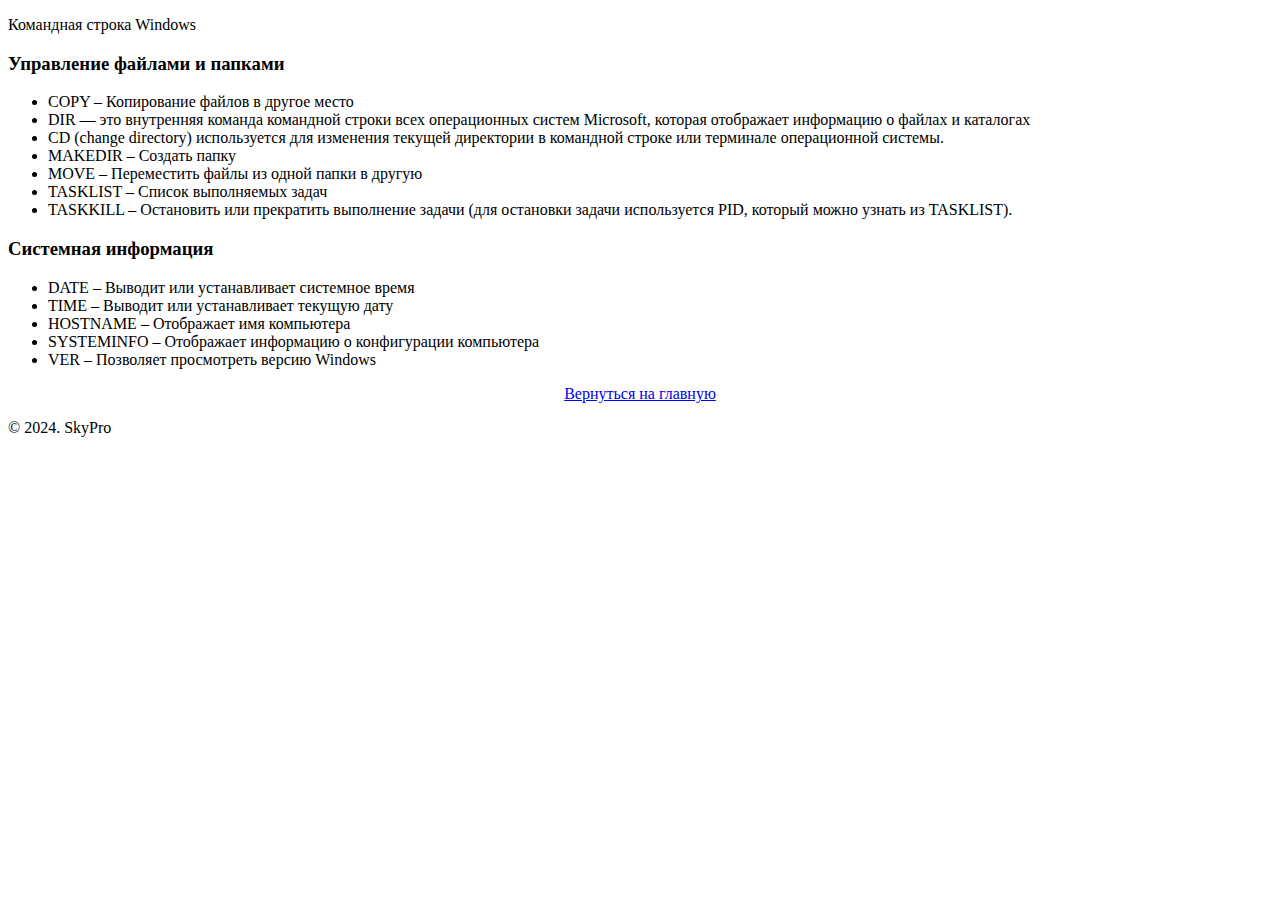
==== cmd.html @ 3c5b2f95 "second commit" ====
<!DOCTYPE html>
<html>
   <head>
      <title>Portal for QA</title>
      <link rel="stylesheet" type="text/css" href="../css/style.css">
      <link rel="stylesheet" type="text/css" href="../css/font-awesome.css">
      <link rel="shortcut icon" href="../img/fav.ico" type="image/x-icon">
      <link href="https://fonts.googleapis.com/css?family=Montserrat:700" rel="stylesheet">
      <meta charset="utf-8">
      <meta name="viewport" content="width=device-width, initial-scale=1">
   </head>
   <body>
      <!--Card-->
      <div class="card animated fadeIn">
         <p class="subtitle">Командная строка Windows</p>
         <h3 id="rt-0"> Управление файлами и папками</h3>
         <ul>
            <li>COPY – Копирование файлов в другое место</li>
            <li>DIR — это внутренняя команда командной строки всех операционных систем Microsoft, которая отображает информацию о файлах и каталогах</li>
            <li>CD (change directory) используется для изменения текущей директории в командной строке или терминале операционной системы.</li>
            <li>MAKEDIR – Создать папку</li>
            <li>MOVE – Переместить файлы из одной папки в другую</li>
            <li>TASKLIST – Список выполняемых задач</li>
            <li>TASKKILL – Остановить или прекратить выполнение задачи (для остановки задачи используется PID, который можно узнать из TASKLIST).</li>
         </ul>
         <h3 id="rt-3">Системная информация</h3>
         <ul>
            <li>DATE – Выводит или устанавливает системное время</li>
            <li>TIME – Выводит или устанавливает текущую дату</li>
            <li>HOSTNAME – Отображает имя компьютера</li>
            <li>SYSTEMINFO – Отображает информацию о конфигурации компьютера</li>
            <li>VER – Позволяет просмотреть версию Windows</li>
         </ul>
      </div>
      <!--footer-->
      <footer class="animated fadeIn">
         <p class="location" align="center">
            <a href="index.html">Вернуться на главную</a>
         </p>
      <!--footer-->
      <footer class="animated fadeIn">
         &copy; 2024. SkyPro
      </footer>
   </body>
</html>
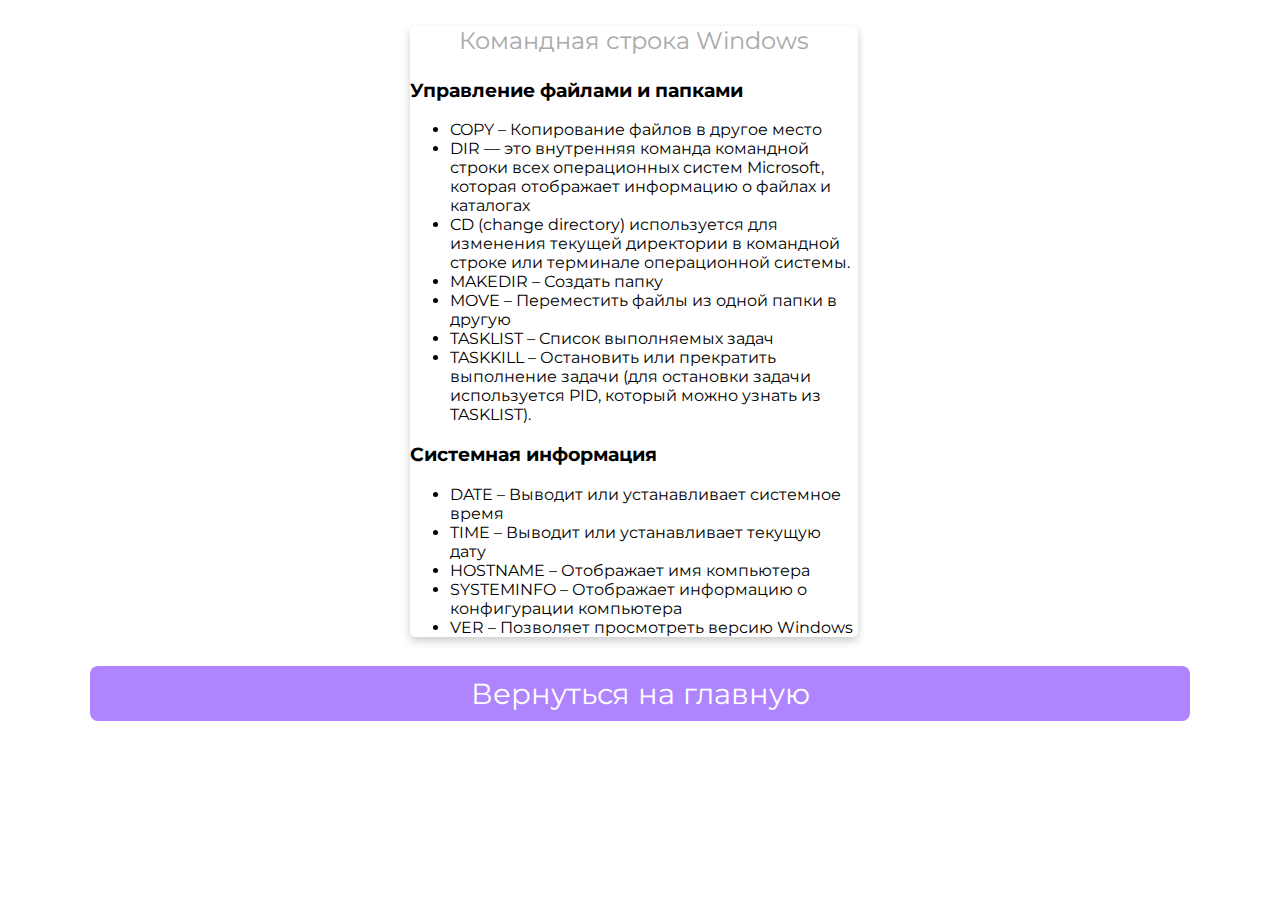
==== commit f073f216: "Update cmd.html" ====
--- a/cmd.html
+++ b/cmd.html
@@ -39,7 +39,7 @@
          </p>
       <!--footer-->
       <footer class="animated fadeIn">
-         &copy; 2024. SkyPro
+         &copy;2024. SkyPro
       </footer>
    </body>
-</html>+</html>
--- a/css/style.css
+++ b/css/style.css
@@ -0,0 +1,301 @@
+* {
+	font-family: 'Montserrat', sans-serif;
+}
+
+body {
+	width: 100%;
+	margin: 0px;
+	background-image: url(../img/bg.jpg);
+	background-repeat: repeat-y no-repeat;
+	background-size: cover;
+	background-position: center;
+	background-attachment: fixed;
+}
+
+.icons>a {
+	text-decoration: none;
+	color: darkgray;
+}
+
+.location>a {
+	text-decoration: none;
+	color: white;
+}
+
+.location:hover {
+	box-shadow: 0 8px 16px 0 rgba(0, 0, 0, 0.2);
+}
+
+
+/*---------- Responsive Grid ---------------*/
+
+@media screen and (min-width: 1001px) {
+	.card {
+		margin-left: 32%;
+		margin-top: 2%;
+		padding: 0px;
+		background-color: white;
+		box-shadow: 0 4px 8px 0 rgba(0, 0, 0, 0.2);
+		transition: 0.3s;
+		width: 35%;
+		border-radius: 5px;
+	}
+	.card:hover {
+		box-shadow: 0 8px 16px 0 rgba(0, 0, 0, 1);
+	}
+	img {
+		border: 20px solid white;
+		border-radius: 50%;
+		margin-top: 8%;
+		margin-bottom: -15% !important;
+		width: 30%;
+	}
+	.name {
+		text-align: center;
+		font-size: 2.8em;
+		color: gainsboro;
+		margin-top: 15%;
+		margin-bottom: auto;
+		text-transform: capitalize;
+	}
+	hr {
+		width: 93%;
+		height: 2px;
+		background-color: gainsboro;
+		border: 0px;
+	}
+	.subtitle {
+		text-align: center;
+		font-size: 1.5em;
+		color: darkgray;
+	}
+	.icons {
+		font-size: 18px;
+		text-align: center;
+		margin-right: 0px;
+		margin-left: 0px;
+		color: darkgray;
+		margin-bottom: 40px;
+	}
+	.location {
+		text-align: center;
+		color: white;
+		font-size: 1.5em;
+		display: block;
+		background-color: rgba(175,133,255,1);
+		padding: 10px;
+		margin-left: 7%;
+		margin-right: 7%;
+		border-radius: 8px;
+	}
+}
+
+@media (min-width: 100px) and (max-width: 728px) and (orientation:portrait) {
+	body {
+		width: 100%;
+		margin: 0px;
+		background: url(../img/bg.jpg) fixed no;
+		overflow-x: hidden;
+	}
+	hr {
+		width: 93%;
+		height: 2px;
+		background-color: gainsboro;
+		border: 0px;
+	}
+	.card {
+		margin-top: 10%;
+		margin-left: 2%;
+		margin-right: 0px;
+		background-color: white;
+		box-shadow: 0 4px 8px 0 rgba(0, 0, 0, 0.2);
+		transition: 0.3s;
+		width: 95%;
+		border-radius: 5px;
+	}
+	.card:hover {
+		box-shadow: 0 8px 16px 0 rgba(0, 0, 0, 1);
+	}
+	img {
+		border: 15px solid white;
+		margin-bottom: -20% !important;
+		border-radius: 50%;
+		width: 33%;
+	}
+	.name {
+		padding-right: 4px;
+		padding-left: 4px;
+		text-align: center;
+		font-size: 2.5em;
+		color: gainsboro;
+		margin-top: 16%;
+		margin-bottom: auto;
+		text-transform: capitalize;
+	}
+	.subtitle {
+		text-align: center;
+		font-size: 1.2em;
+		color: darkgray;
+	}
+	.icons {
+		font-size: 11px;
+		text-align: center;
+		margin-right: 0px;
+		margin-left: 0px;
+		color: darkgray;
+		margin-bottom: 40px;
+	}
+	.location {
+		text-align: center;
+		color: white;
+		font-size: 0.8em;
+		display: block;
+		background-color: rgba(175,133,255,1);
+		padding: 10px;
+		margin-left: 7%;
+		margin-right: 7%;
+		border-radius: 8px;
+	}
+}
+
+@media (min-width: 100px) and (max-width: 728px) and (orientation:landscape) {
+	body {
+		width: 100%;
+		margin: 0px;
+		background: url(../img/bg.jpg) fixed no;
+		overflow-x: hidden;
+	}
+	hr {
+		width: 93%;
+		height: 2px;
+		background-color: gainsboro;
+		border: 0px;
+	}
+	.card {
+		margin-top: 6%;
+		margin-left: 9%;
+		margin-right: 0px;
+		background-color: white;
+		box-shadow: 0 4px 8px 0 rgba(0, 0, 0, 0.2);
+		transition: 0.3s;
+		width: 80%;
+		border-radius: 5px;
+	}
+	.card:hover {
+		box-shadow: 0 8px 16px 0 rgba(0, 0, 0, 1);
+	}
+	img {
+		border: 15px solid white;
+		margin-bottom: -15% !important;
+		border-radius: 50%;
+		width: 25%;
+	}
+	.name {
+		padding-right: 4px;
+		padding-left: 4px;
+		text-align: center;
+		font-size: 2.8em;
+		color: gainsboro;
+		margin-top: 16%;
+		margin-bottom: auto;
+		text-transform: capitalize;
+	}
+	.subtitle {
+		text-align: center;
+		font-size: 1.9em;
+		color: darkgray;
+	}
+	.icons {
+		font-size: 18px;
+		text-align: center;
+		margin-right: 0px;
+		margin-left: 0px;
+		color: darkgray;
+		margin-bottom: 40px;
+	}
+	.location {
+		text-align: center;
+		color: white;
+		font-size: 1.5em;
+		display: block;
+		background-color: rgba(175,133,255,1);
+		padding: 10px;
+		margin-left: 7%;
+		margin-right: 7%;
+		border-radius: 8px;
+	}
+}
+
+@media only screen and (min-width: 728px) and (max-width: 1000px) {
+	body {
+		width: 100%;
+		margin: 0px;
+		background: url(../img/bg.jpg) fixed no;
+		overflow-x: hidden;
+	}
+	hr {
+		width: 93%;
+		height: 2px;
+		background-color: gainsboro;
+		border: 0px;
+	}
+	.card {
+		margin-top: 4%;
+		margin-left: 13%;
+		align-content: center;
+		background-color: white;
+		box-shadow: 0 4px 8px 0 rgba(0, 0, 0, 0.2);
+		transition: 0.3s;
+		width: 75%;
+		border-radius: 5px;
+	}
+	.card:hover {
+		box-shadow: 0 8px 16px 0 rgba(0, 0, 0, 1);
+	}
+	img {
+		border: 15px solid white;
+		margin-bottom: -18% !important;
+		border-radius: 50%;
+		width: 30%;
+	}
+	.name {
+		text-align: center;
+		font-size: 2.5em;
+		color: gainsboro;
+		margin-top: 16%;
+		margin-bottom: auto;
+		text-transform: capitalize;
+	}
+	.subtitle {
+		text-align: center;
+		font-size: 2em;
+		color: darkgray;
+	}
+	.icons {
+		font-size: 15px;
+		text-align: center;
+		margin-right: 0px;
+		margin-left: 0px;
+		color: darkgray;
+		margin-bottom: 40px;
+	}
+	.location {
+		text-align: center;
+		color: white;
+		font-size: 1.8em;
+		display: block;
+		background-color: rgba(175,133,255,1);
+		padding: 10px;
+		margin-left: 7%;
+		margin-right: 7%;
+		border-radius: 8px;
+	}
+}
+
+
+/*---------- Responsive Grid Ends ---------------*/
+footer {
+	text-align: center;
+	color: white;
+	font-size: 1.2em
+}
